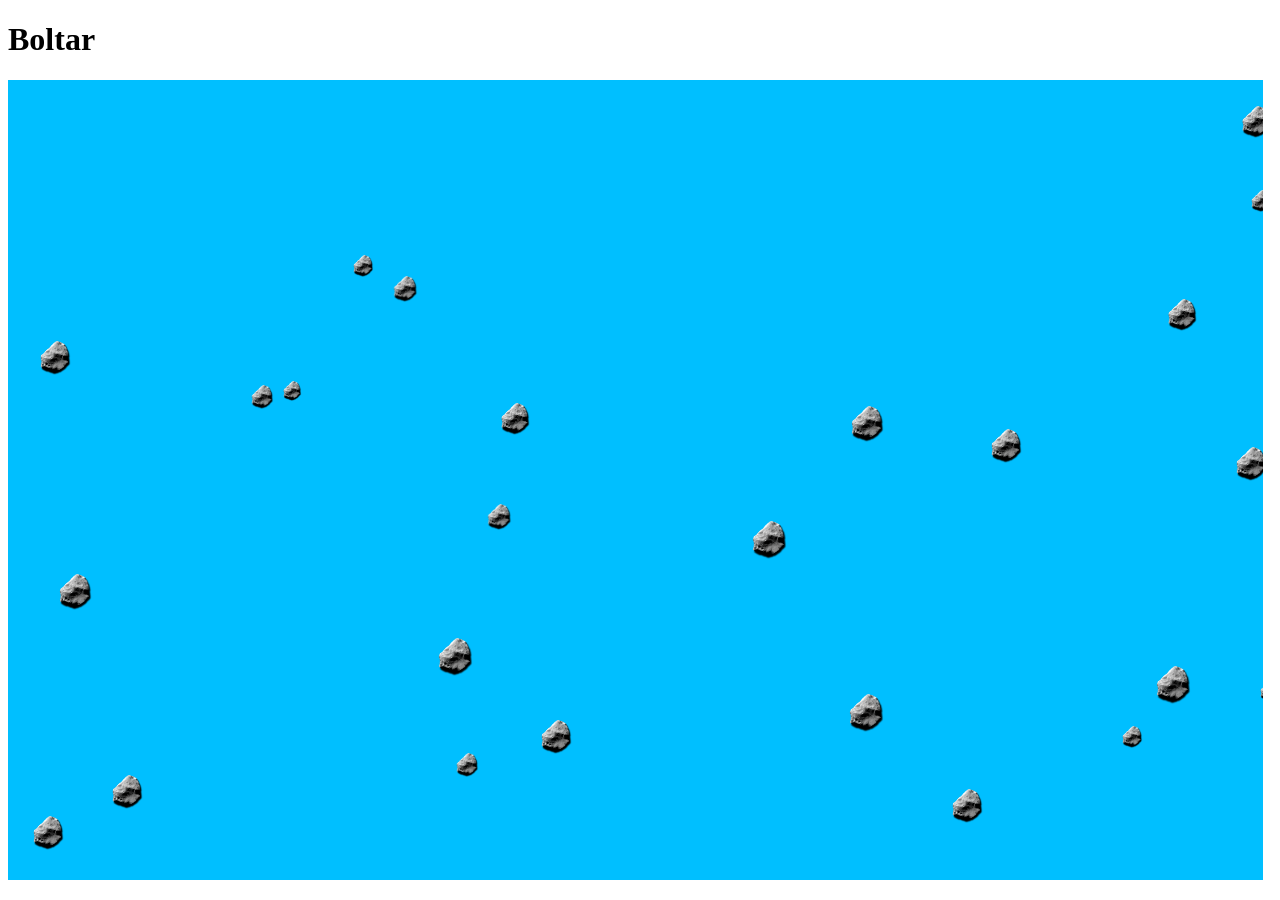
==== index.html @ b3846d96 "fyrsta gerð af asteroid leik" ====
<!DOCTYPE html>
<html>
  <head>
    <meta charset="utf-8">
    <title>Boltar</title>
    <link rel="stylesheet" href="style.css">
    <link rel="shortcut icon" href="controller.ico"/>
  </head>

  <body>
    <h1>Boltar</h1>
    <canvas></canvas>

    <script src="leikur.js"></script>
  </body>
</html>
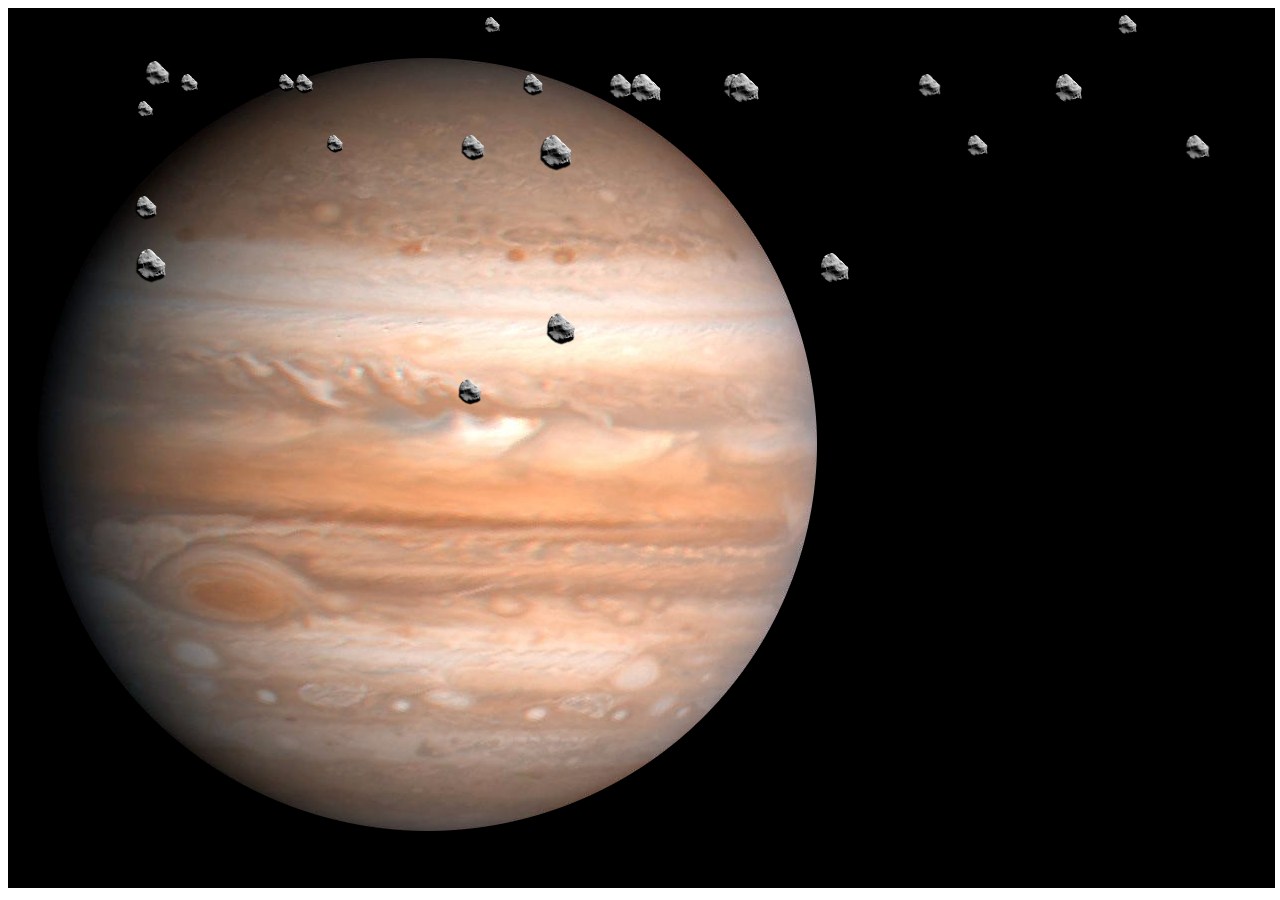
==== commit e8a9a83a: "Images, spawn rate" ====
--- a/index.html
+++ b/index.html
@@ -4,13 +4,11 @@
     <meta charset="utf-8">
     <title>Boltar</title>
     <link rel="stylesheet" href="style.css">
-    <link rel="shortcut icon" href="controller.ico"/>
+    <link rel="shortcut icon" href="images/controller.ico"/>
   </head>
 
   <body>
-    <h1>Boltar</h1>
     <canvas></canvas>
-
     <script src="leikur.js"></script>
   </body>
 </html>
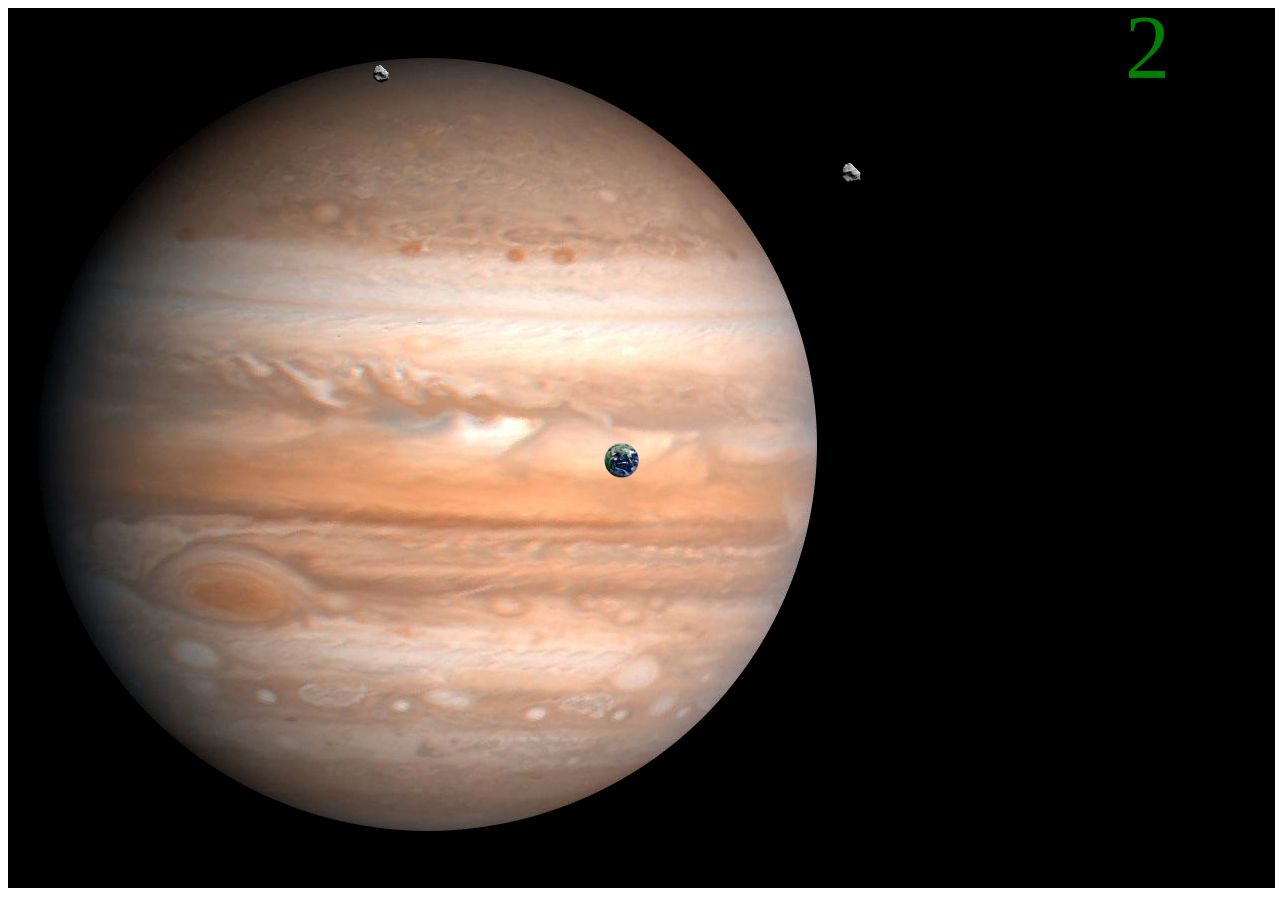
==== commit 814b2b2a: "Jörðin eltir mús - Ekki hægt að hægri klikka - Músin er falin" ====
--- a/index.html
+++ b/index.html
@@ -8,7 +8,7 @@
   </head>
 
   <body>
-    <canvas></canvas>
+    <canvas style="cursor: none;"></canvas>
     <script src="leikur.js"></script>
   </body>
 </html>
